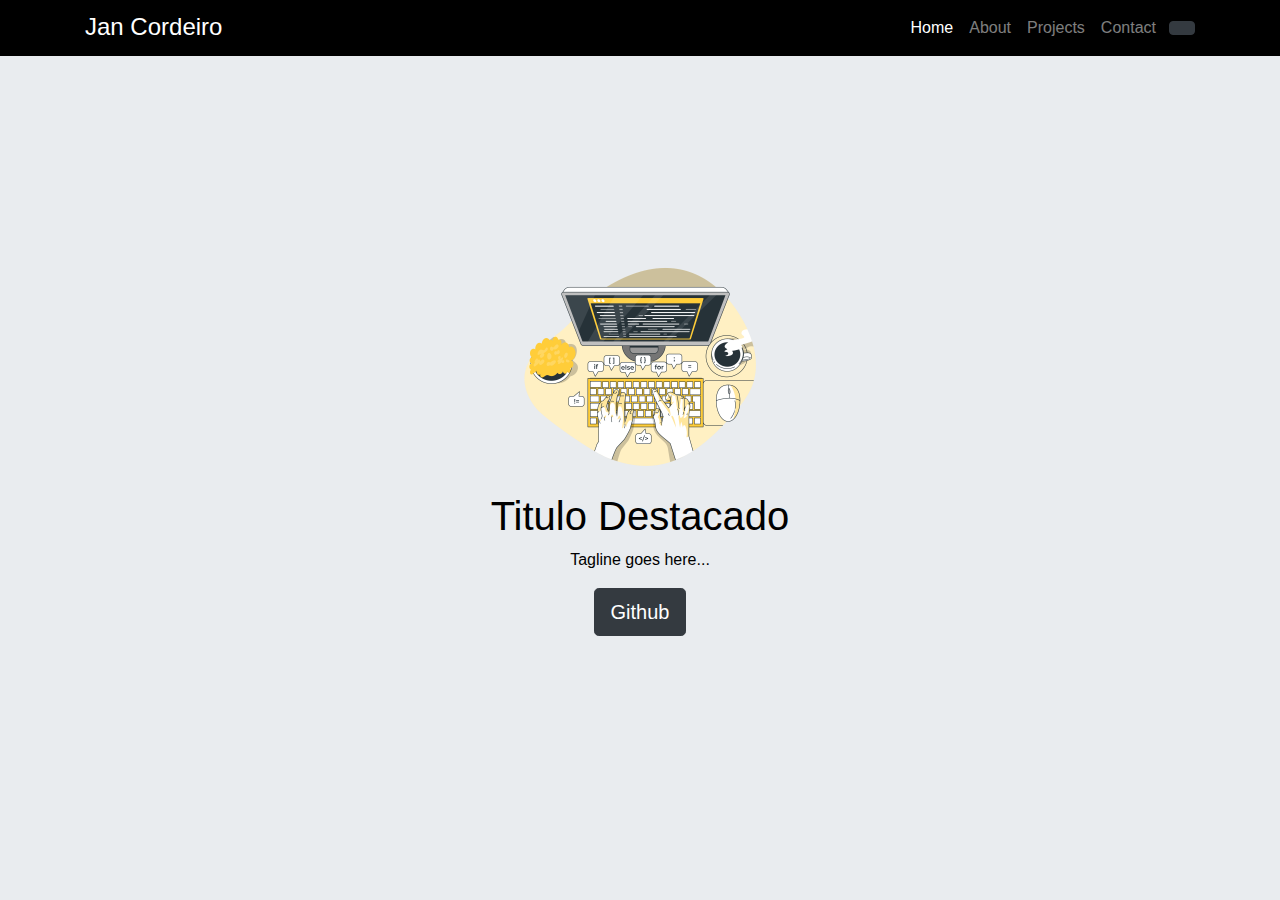
==== index.html @ 4513b77b "Update index.html" ====
<!DOCTYPE html>
<html lang="en">
<head>
    <meta charset="UTF-8">
    <meta name="viewport" content="width=device-width, initial-scale=1.0">
    <title>Jan Cordeiro - Web Developer</title>
    <!-- CSS e JS do Bootstrap e Font Awesome-->
    <link rel="stylesheet" href="https://maxcdn.bootstrapcdn.com/bootstrap/4.5.2/css/bootstrap.min.css">
	<link rel="stylesheet" href="style.css">
    <link rel="stylesheet" href="https://cdnjs.cloudflare.com/ajax/libs/font-awesome/6.4.2/css/all.min.css" integrity="sha512-z3gLpd7yknf1YoNbCzqRKc4qyor8gaKU1qmn+CShxbuBusANI9QpRohGBreCFkKxLhei6S9CQXFEbbKuqLg0DA==" crossorigin="anonymous" referrerpolicy="no-referrer" />
    <script src="https://ajax.googleapis.com/ajax/libs/jquery/3.5.1/jquery.min.js"></script>
    <script src="https://cdnjs.cloudflare.com/ajax/libs/popper.js/1.16.0/umd/popper.min.js"></script>
    <script src="https://maxcdn.bootstrapcdn.com/bootstrap/4.5.2/js/bootstrap.min.js"></script>
</head>
<body class="light-mode">
<noscript>NÃO SEJA PARANÓICO, HABILITE O JAVASCRIPT PARA ESSE SITE FUNCIONAR!</noscript>
<!-- INICIO DO NAVBAR -->
<nav class="navbar navbar-expand-lg navbar-dark bg-escuro" id="navbar">
    <div class="container">
        <!-- Coluna do Logo -->
        <div class="d-flex">
			<a class="navbar-brand" href="#"><i class="fa-solid fa-laptop-code fa-xl"></i><span class="h4"> Jan Cordeiro</span></a>
		</div>

        <!-- Botão do Menu Hamburger -->
        <button class="navbar-toggler" type="button" data-toggle="collapse" data-target="#navbarNav">
            <span class="navbar-toggler-icon"></span>
        </button>
        <!-- Coluna do Menu -->
        <div class="collapse navbar-collapse" id="navbarNav">
            <ul class="navbar-nav ml-auto">
                <li class="nav-item active">
                    <a class="nav-link" href="#">Home</a>
                </li>
                <li class="nav-item">
                    <a class="nav-link" href="#">About</a>
                </li>
                <li class="nav-item">
                    <a class="nav-link" href="#">Projects</a>
                </li>
                <li class="nav-item">
                    <a class="nav-link" href="#">Contact</a>
                </li>
            </ul>
        </div>
        <!-- Botão para Alternar entre Modo Claro e Modo Escuro -->
        <button id="mode-toggle" class="btn btn-dark">
            <i class="fa-solid fa-moon"></i>
        </button>
    </div>
</nav>

<div class="container-fluid">
	<img src="code-typing.png" width="250" alt="Code Typing Image">
    <h1>Titulo Destacado</h1>
    <p>Tagline goes here...</p>
	<input class="btn btn-dark btn-lg" type="submit" value="Github">
</div>

<script src="script.js"></script>
<noscript>Please enable javascript to this site.</noscript>
</body>
</html>
---- style.css ----
/* Estilos para o modo claro */
body.light-mode {
  background-color: #e9ecef;
  color: black;
}

.bg-escuro {
	background-color: black;
}

/* Estilos para o modo escuro */
body.dark-mode {
  background-color: #333;
  color: #ffcd39;
}

#mode-toggle {
  margin-left: 5px;
}

.jclogo {
	color: #ffcd39;
}

.container-fluid {
  display: flex;
  align-items: center;
  justify-content: center;
  flex-direction: column;
  height: 85vh;
}
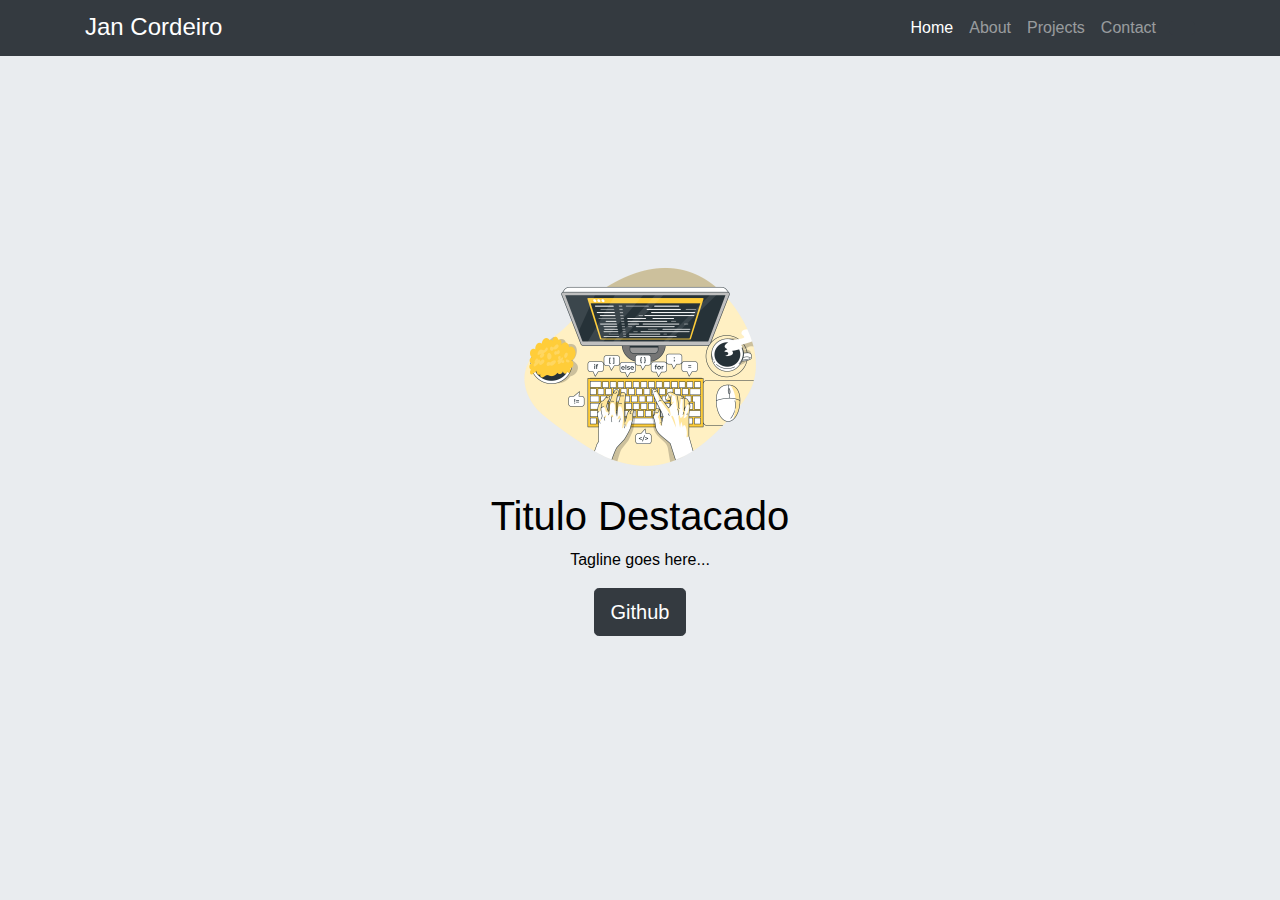
==== commit 80edfa78: "Update index.html" ====
--- a/index.html
+++ b/index.html
@@ -15,7 +15,7 @@
 <body class="light-mode">
 <noscript>NÃO SEJA PARANÓICO, HABILITE O JAVASCRIPT PARA ESSE SITE FUNCIONAR!</noscript>
 <!-- INICIO DO NAVBAR -->
-<nav class="navbar navbar-expand-lg navbar-dark bg-escuro" id="navbar">
+<nav class="navbar navbar-expand-lg navbar-dark bg-dark" id="navbar">
     <div class="container">
         <!-- Coluna do Logo -->
         <div class="d-flex">
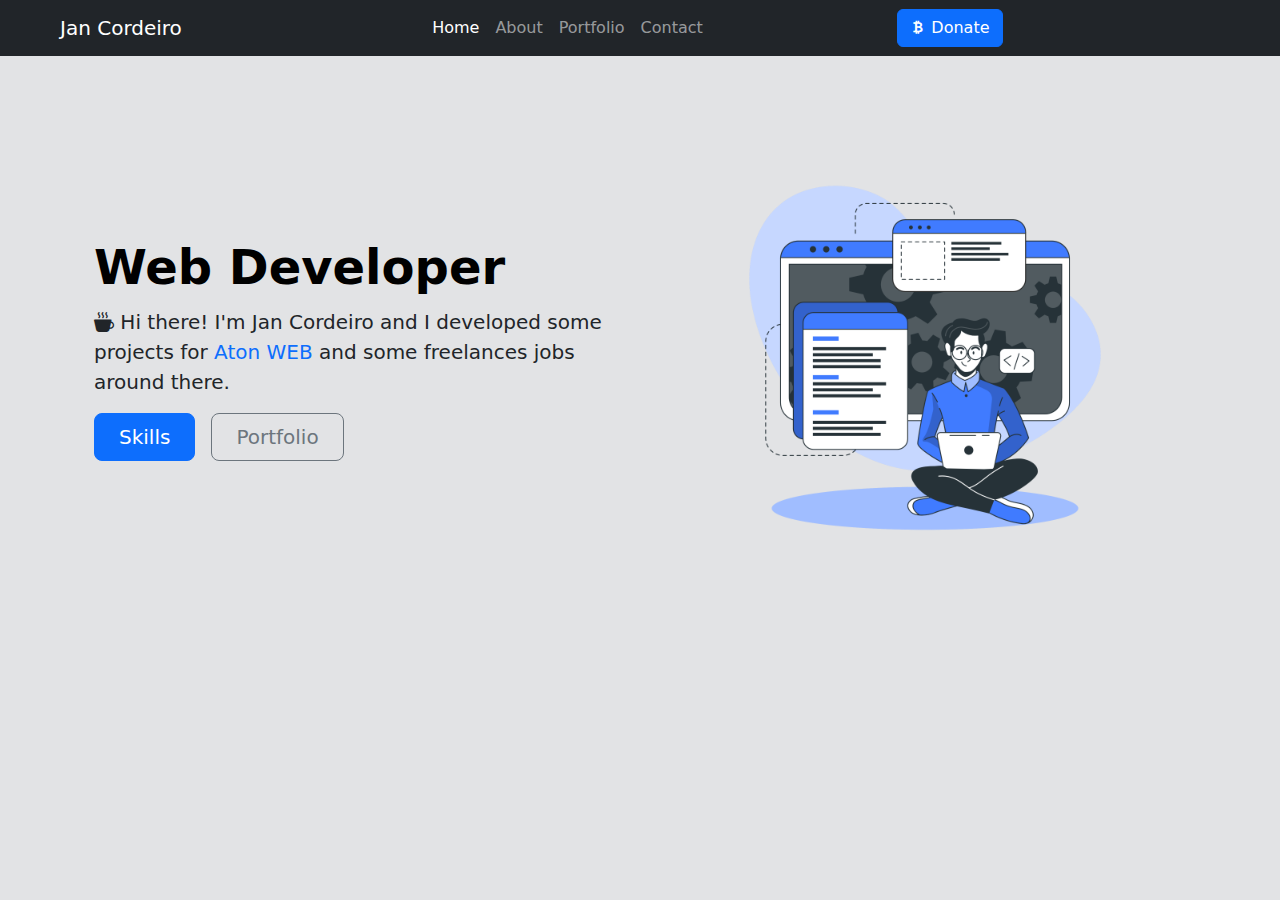
==== commit 3af27619: "Add files via upload" ====
--- a/index.html
+++ b/index.html
@@ -1,63 +1,65 @@
 <!DOCTYPE html>
-<html lang="en">
-<head>
-    <meta charset="UTF-8">
-    <meta name="viewport" content="width=device-width, initial-scale=1.0">
-    <title>Jan Cordeiro - Web Developer</title>
-    <!-- CSS e JS do Bootstrap e Font Awesome-->
-    <link rel="stylesheet" href="https://maxcdn.bootstrapcdn.com/bootstrap/4.5.2/css/bootstrap.min.css">
-	<link rel="stylesheet" href="style.css">
-    <link rel="stylesheet" href="https://cdnjs.cloudflare.com/ajax/libs/font-awesome/6.4.2/css/all.min.css" integrity="sha512-z3gLpd7yknf1YoNbCzqRKc4qyor8gaKU1qmn+CShxbuBusANI9QpRohGBreCFkKxLhei6S9CQXFEbbKuqLg0DA==" crossorigin="anonymous" referrerpolicy="no-referrer" />
-    <script src="https://ajax.googleapis.com/ajax/libs/jquery/3.5.1/jquery.min.js"></script>
-    <script src="https://cdnjs.cloudflare.com/ajax/libs/popper.js/1.16.0/umd/popper.min.js"></script>
-    <script src="https://maxcdn.bootstrapcdn.com/bootstrap/4.5.2/js/bootstrap.min.js"></script>
-</head>
-<body class="light-mode">
-<noscript>NÃO SEJA PARANÓICO, HABILITE O JAVASCRIPT PARA ESSE SITE FUNCIONAR!</noscript>
-<!-- INICIO DO NAVBAR -->
-<nav class="navbar navbar-expand-lg navbar-dark bg-dark" id="navbar">
-    <div class="container">
-        <!-- Coluna do Logo -->
-        <div class="d-flex">
-			<a class="navbar-brand" href="#"><i class="fa-solid fa-laptop-code fa-xl"></i><span class="h4"> Jan Cordeiro</span></a>
+<html lang="pt-BR">
+	<head>
+		<meta charset="UTF-8">
+		<meta name="viewport" content="width=device-width, initial-scale=1.0">
+		<meta http-equiv="X-UA-Compatible" content="ie=edge">
+		<title>Jan Cordeiro - Web Developer</title>
+		<link href="https://cdn.jsdelivr.net/npm/bootstrap@5.3.3/dist/css/bootstrap.min.css" rel="stylesheet" integrity="sha384-QWTKZyjpPEjISv5WaRU9OFeRpok6YctnYmDr5pNlyT2bRjXh0JMhjY6hW+ALEwIH" crossorigin="anonymous">
+		<link rel="stylesheet" href="https://cdn.jsdelivr.net/npm/bootstrap-icons@1.11.3/font/bootstrap-icons.min.css">
+		<link rel="stylesheet" href="https://cdnjs.cloudflare.com/ajax/libs/font-awesome/6.4.2/css/all.min.css" integrity="sha512-z3gLpd7yknf1YoNbCzqRKc4qyor8gaKU1qmn+CShxbuBusANI9QpRohGBreCFkKxLhei6S9CQXFEbbKuqLg0DA==" crossorigin="anonymous" referrerpolicy="no-referrer">
+		<link rel="stylesheet" href="style.css">
+		<link rel="icon" href="favicon.png" type="image/x-icon">
+	</head>
+	<body class="bg-secondary-subtle">
+		<div class="container-expand-lg">
+			<nav class="navbar navbar-dark navbar-expand-lg bg-dark px-5" aria-label="navbar">
+			  <div class="container-fluid">
+				<a class="navbar-brand col-lg-3 me-0" href="#"><i class="fa-solid fa-laptop-code fa-xl"></i> Jan Cordeiro</a>
+				<button class="navbar-toggler" type="button" data-bs-toggle="collapse" data-bs-target="#navbarsExample11" aria-controls="navbarsExample11" aria-expanded="false" aria-label="Toggle navigation">
+				  <span class="navbar-toggler-icon"></span>
+				</button>
+
+				<div class="collapse navbar-collapse d-lg-flex" id="navbarsExample11">
+				  <ul class="navbar-nav col-lg-6 justify-content-lg-center">
+					<li class="nav-item">
+					  <a class="nav-link active" aria-current="page" href="#">Home</a>
+					</li>
+					<li class="nav-item">
+					  <a class="nav-link" href="#">About</a>
+					</li>
+					<li class="nav-item">
+					  <a class="nav-link" href="#">Portfolio</a>
+					</li>
+					<li class="nav-item">
+					  <a class="nav-link" href="#">Contact</a>
+					</li>
+				  </ul>
+				  <div class="d-lg-flex col-lg-3 justify-content-lg-end">
+					<button class="btn btn-primary"><i class="bi bi-currency-bitcoin"></i> Donate</button>
+				  </div>
+				</div>
+			  </div>
+			</nav>
 		</div>
-
-        <!-- Botão do Menu Hamburger -->
-        <button class="navbar-toggler" type="button" data-toggle="collapse" data-target="#navbarNav">
-            <span class="navbar-toggler-icon"></span>
-        </button>
-        <!-- Coluna do Menu -->
-        <div class="collapse navbar-collapse" id="navbarNav">
-            <ul class="navbar-nav ml-auto">
-                <li class="nav-item active">
-                    <a class="nav-link" href="#">Home</a>
-                </li>
-                <li class="nav-item">
-                    <a class="nav-link" href="#">About</a>
-                </li>
-                <li class="nav-item">
-                    <a class="nav-link" href="#">Projects</a>
-                </li>
-                <li class="nav-item">
-                    <a class="nav-link" href="#">Contact</a>
-                </li>
-            </ul>
-        </div>
-        <!-- Botão para Alternar entre Modo Claro e Modo Escuro -->
-        <button id="mode-toggle" class="btn btn-dark">
-            <i class="fa-solid fa-moon"></i>
-        </button>
-    </div>
-</nav>
-
-<div class="container-fluid">
-	<img src="code-typing.png" width="250" alt="Code Typing Image">
-    <h1>Titulo Destacado</h1>
-    <p>Tagline goes here...</p>
-	<input class="btn btn-dark btn-lg" type="submit" value="Github">
-</div>
-
-<script src="script.js"></script>
-<noscript>Please enable javascript to this site.</noscript>
-</body>
-</html>
+		
+		<div class="container col-xxl-8 px-4 py-5">
+			<div class="row flex-lg-row-reverse align-items-center g-5 py-5">
+			  <div class="col-10 col-sm-8 col-lg-6">
+				<img src="imgs/developer-man.png" class="d-block mx-lg-auto img-fluid" alt="Bootstrap Themes" width="400" height="400" loading="lazy">
+			  </div>
+			  <div class="col-lg-6">
+				<h1 class="display-5 fw-bold text-body-emphasis lh-1 mb-3">Web Developer</h1>
+				<p class="lead"><i class="bi bi-cup-hot-fill"></i> Hi there! I'm Jan Cordeiro and I developed some projects for <a class="link-primary link-underline-opacity-0" href="https://atonweb.xyz" target="_blank">Aton WEB</a> and some freelances jobs around there.</p>
+				<div class="d-grid gap-2 d-md-flex justify-content-md-start">
+				  <button type="button" class="btn btn-primary btn-lg px-4 me-md-2">Skills</button>
+				  <button type="button" class="btn btn-outline-secondary btn-lg px-4">Portfolio</button>
+				</div>
+			  </div>
+			</div>
+		</div>
+		
+		
+	<script src="https://cdn.jsdelivr.net/npm/bootstrap@5.3.3/dist/js/bootstrap.bundle.min.js" integrity="sha384-YvpcrYf0tY3lHB60NNkmXc5s9fDVZLESaAA55NDzOxhy9GkcIdslK1eN7N6jIeHz" crossorigin="anonymous"></script>
+	</body>
+</html>--- a/style.css
+++ b/style.css
@@ -1,31 +1,9 @@
-/* Estilos para o modo claro */
-body.light-mode {
-  background-color: #e9ecef;
-  color: black;
-}
-
-.bg-escuro {
-	background-color: black;
-}
-
-/* Estilos para o modo escuro */
-body.dark-mode {
-  background-color: #333;
-  color: #ffcd39;
-}
-
-#mode-toggle {
-  margin-left: 5px;
-}
-
-.jclogo {
-	color: #ffcd39;
-}
-
-.container-fluid {
-  display: flex;
-  align-items: center;
-  justify-content: center;
-  flex-direction: column;
-  height: 85vh;
-}
+* {
+	margin:0;
+	padding:0;
+	box-sizing:border-box;
+}
+
+body {
+	height:100vh;
+}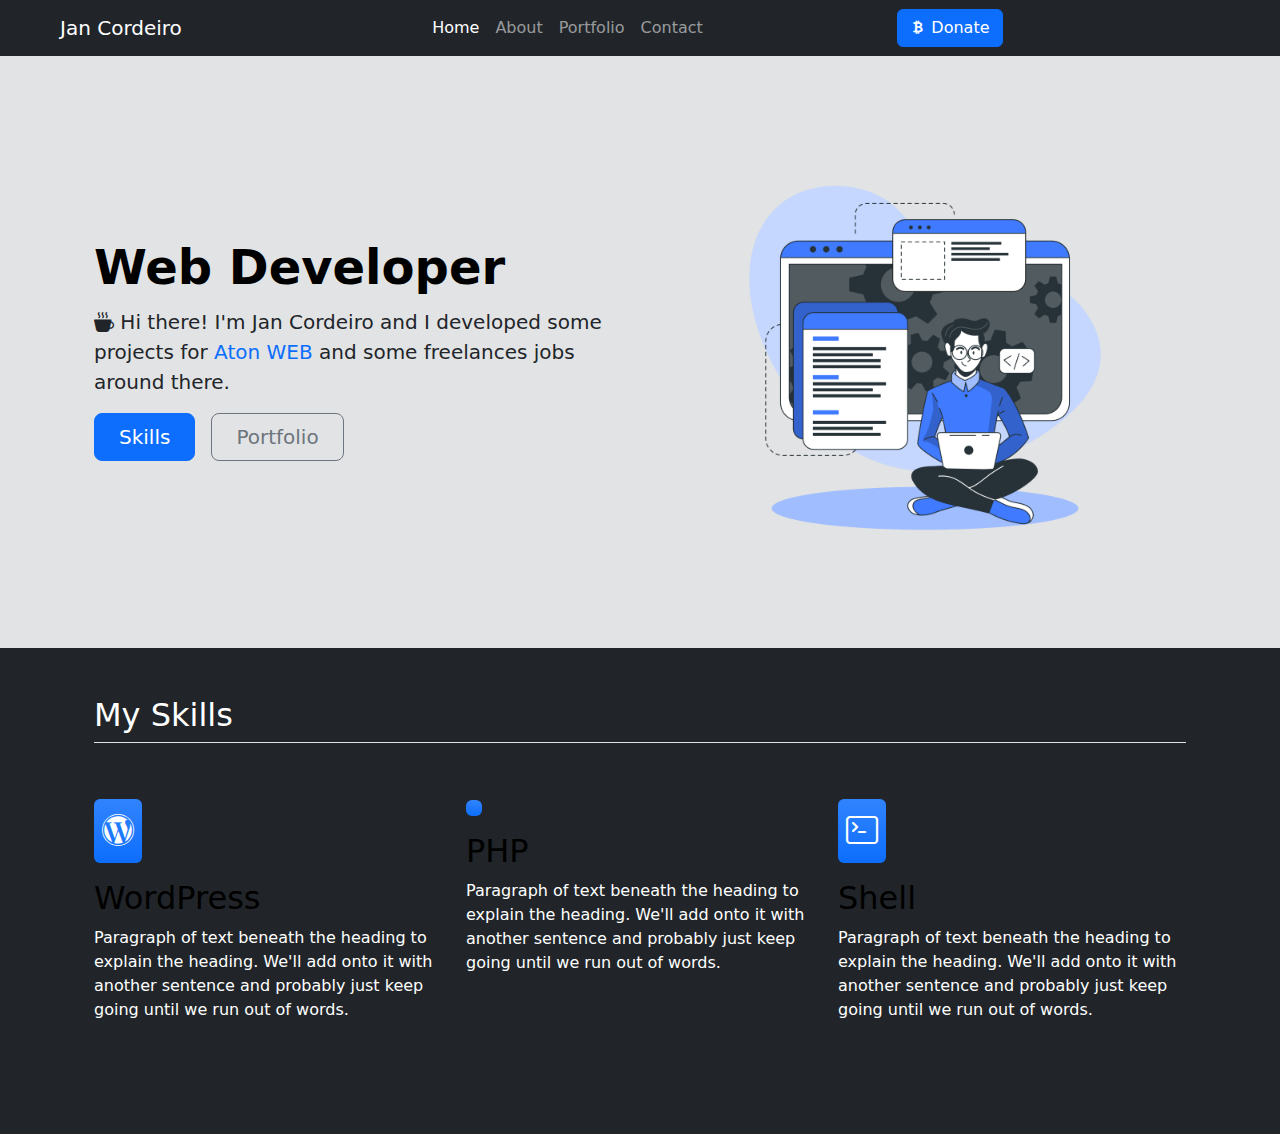
==== commit 83333f21: "Update index.html" ====
--- a/index.html
+++ b/index.html
@@ -43,6 +43,7 @@
 			</nav>
 		</div>
 		
+		<!-- Featured Container -->
 		<div class="container col-xxl-8 px-4 py-5">
 			<div class="row flex-lg-row-reverse align-items-center g-5 py-5">
 			  <div class="col-10 col-sm-8 col-lg-6">
@@ -59,7 +60,36 @@
 			</div>
 		</div>
 		
+		<!-- My Skills Container -->
+		<div class="container-expand-lg bg-dark text-white">
+		<div class="container px-4 py-5" id="featured-3">
+			<h2 class="pb-2 border-bottom">My Skills</h2>
+			<div class="row g-4 py-5 row-cols-1 row-cols-lg-3">
+			  <div class="feature col">
+				<div class="feature-icon d-inline-flex align-items-center justify-content-center text-bg-primary bg-gradient fs-2 mb-3 rounded">
+				  <i class="bi bi-wordpress p-2"></i>
+				</div>
+				<h3 class="fs-2 text-body-emphasis">WordPress</h3>
+				<p>Paragraph of text beneath the heading to explain the heading. We'll add onto it with another sentence and probably just keep going until we run out of words.</p>
+			  </div>
+			  <div class="feature col">
+				<div class="feature-icon d-inline-flex align-items-center justify-content-center text-bg-primary bg-gradient fs-2 mb-3 rounded">
+				  <i class="fa-brands fa-php p-2"></i>
+				</div>
+				<h3 class="fs-2 text-body-emphasis">PHP</h3>
+				<p>Paragraph of text beneath the heading to explain the heading. We'll add onto it with another sentence and probably just keep going until we run out of words.</p>
+			  </div>
+			  <div class="feature col">
+				<div class="feature-icon d-inline-flex align-items-center justify-content-center text-bg-primary bg-gradient fs-2 mb-3 rounded">
+				  <i class="bi bi-terminal p-2"></i>
+				</div>
+				<h3 class="fs-2 text-body-emphasis">Shell</h3>
+				<p>Paragraph of text beneath the heading to explain the heading. We'll add onto it with another sentence and probably just keep going until we run out of words.</p>
+			  </div>
+			</div>
+		</div>
+		</div>
 		
 	<script src="https://cdn.jsdelivr.net/npm/bootstrap@5.3.3/dist/js/bootstrap.bundle.min.js" integrity="sha384-YvpcrYf0tY3lHB60NNkmXc5s9fDVZLESaAA55NDzOxhy9GkcIdslK1eN7N6jIeHz" crossorigin="anonymous"></script>
 	</body>
-</html>+</html>
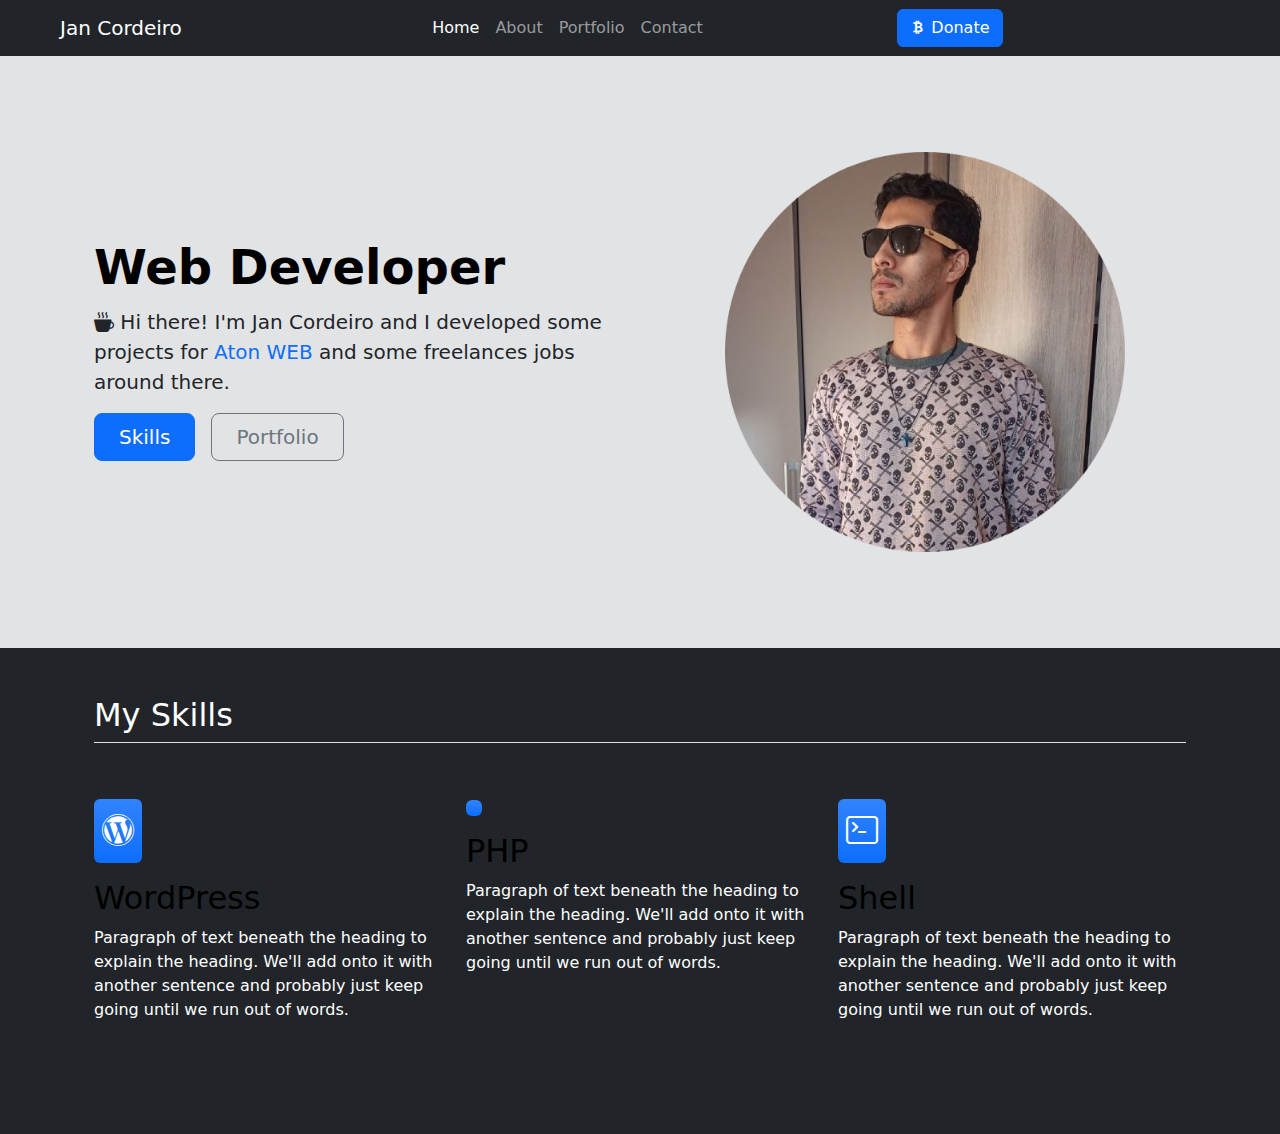
==== commit e30bdcca: "Update index.html" ====
--- a/index.html
+++ b/index.html
@@ -47,7 +47,7 @@
 		<div class="container col-xxl-8 px-4 py-5">
 			<div class="row flex-lg-row-reverse align-items-center g-5 py-5">
 			  <div class="col-10 col-sm-8 col-lg-6">
-				<img src="imgs/developer-man.png" class="d-block mx-lg-auto img-fluid" alt="Bootstrap Themes" width="400" height="400" loading="lazy">
+				<img src="imgs/jancordeiro.png" class="d-block mx-lg-auto img-fluid" alt="Bootstrap Themes" width="400" height="400" loading="lazy">
 			  </div>
 			  <div class="col-lg-6">
 				<h1 class="display-5 fw-bold text-body-emphasis lh-1 mb-3">Web Developer</h1>
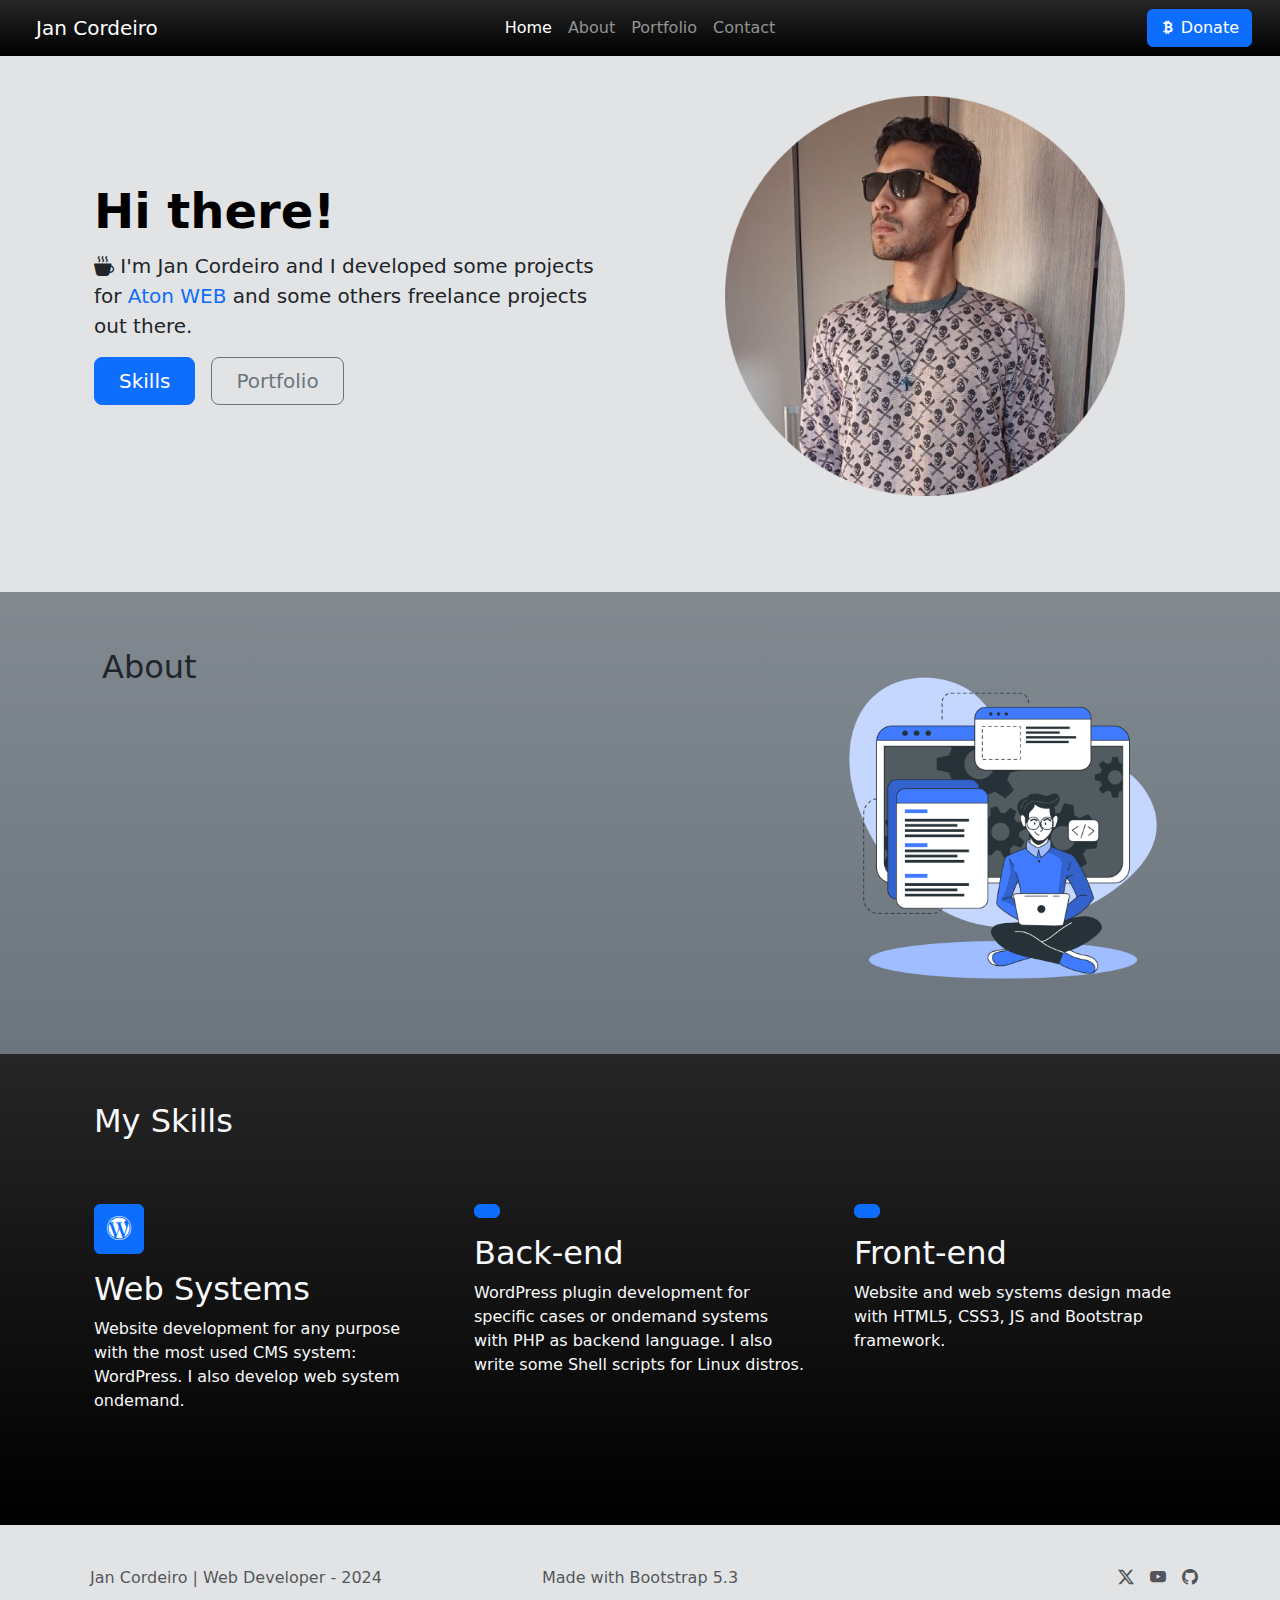
==== commit b2720d36: "Update index.html" ====
--- a/index.html
+++ b/index.html
@@ -4,7 +4,7 @@
 		<meta charset="UTF-8">
 		<meta name="viewport" content="width=device-width, initial-scale=1.0">
 		<meta http-equiv="X-UA-Compatible" content="ie=edge">
-		<title>Jan Cordeiro - Web Developer</title>
+		<title>Jan Cordeiro </> Web Developer</title>
 		<link href="https://cdn.jsdelivr.net/npm/bootstrap@5.3.3/dist/css/bootstrap.min.css" rel="stylesheet" integrity="sha384-QWTKZyjpPEjISv5WaRU9OFeRpok6YctnYmDr5pNlyT2bRjXh0JMhjY6hW+ALEwIH" crossorigin="anonymous">
 		<link rel="stylesheet" href="https://cdn.jsdelivr.net/npm/bootstrap-icons@1.11.3/font/bootstrap-icons.min.css">
 		<link rel="stylesheet" href="https://cdnjs.cloudflare.com/ajax/libs/font-awesome/6.4.2/css/all.min.css" integrity="sha512-z3gLpd7yknf1YoNbCzqRKc4qyor8gaKU1qmn+CShxbuBusANI9QpRohGBreCFkKxLhei6S9CQXFEbbKuqLg0DA==" crossorigin="anonymous" referrerpolicy="no-referrer">
@@ -12,33 +12,34 @@
 		<link rel="icon" href="favicon.png" type="image/x-icon">
 	</head>
 	<body class="bg-secondary-subtle">
-		<div class="container-expand-lg">
-			<nav class="navbar navbar-dark navbar-expand-lg bg-dark px-5" aria-label="navbar">
+		<div class="container-expand fixed-top">
+			<nav class="navbar navbar-dark navbar-expand-md bg-black bg-gradient px-3" aria-label="navbar">
 			  <div class="container-fluid">
-				<a class="navbar-brand col-lg-3 me-0" href="#"><i class="fa-solid fa-laptop-code fa-xl"></i> Jan Cordeiro</a>
+				<a class="navbar-brand col-lg-3 me-0" href="#"><i class="fa-solid fa-laptop-code fa-xl pe-2"></i>Jan Cordeiro</a>
 				<button class="navbar-toggler" type="button" data-bs-toggle="collapse" data-bs-target="#navbarsExample11" aria-controls="navbarsExample11" aria-expanded="false" aria-label="Toggle navigation">
 				  <span class="navbar-toggler-icon"></span>
 				</button>
 
-				<div class="collapse navbar-collapse d-lg-flex" id="navbarsExample11">
+				<div class="collapse navbar-collapse d-lg-flex justify-content-center" id="navbarsExample11">
 				  <ul class="navbar-nav col-lg-6 justify-content-lg-center">
 					<li class="nav-item">
 					  <a class="nav-link active" aria-current="page" href="#">Home</a>
 					</li>
 					<li class="nav-item">
-					  <a class="nav-link" href="#">About</a>
+					  <a class="nav-link" href="#about">About</a>
 					</li>
 					<li class="nav-item">
-					  <a class="nav-link" href="#">Portfolio</a>
+					  <a class="nav-link" href="#portfolio">Portfolio</a>
 					</li>
 					<li class="nav-item">
-					  <a class="nav-link" href="#">Contact</a>
+					  <a class="nav-link" href="#contact">Contact</a>
 					</li>
 				  </ul>
-				  <div class="d-lg-flex col-lg-3 justify-content-lg-end">
-					<button class="btn btn-primary"><i class="bi bi-currency-bitcoin"></i> Donate</button>
-				  </div>
+				  
 				</div>
+					<div class="d-lg-flex col-lg-3 justify-content-lg-end">
+						<button class="btn btn-primary"><i class="bi bi-currency-bitcoin"></i> Donate</button>
+					</div>
 			  </div>
 			</nav>
 		</div>
@@ -50,8 +51,8 @@
 				<img src="imgs/jancordeiro.png" class="d-block mx-lg-auto img-fluid" alt="Bootstrap Themes" width="400" height="400" loading="lazy">
 			  </div>
 			  <div class="col-lg-6">
-				<h1 class="display-5 fw-bold text-body-emphasis lh-1 mb-3">Web Developer</h1>
-				<p class="lead"><i class="bi bi-cup-hot-fill"></i> Hi there! I'm Jan Cordeiro and I developed some projects for <a class="link-primary link-underline-opacity-0" href="https://atonweb.xyz" target="_blank">Aton WEB</a> and some freelances jobs around there.</p>
+				<h1 class="display-5 fw-bold text-body-emphasis lh-1 mb-3">Hi there!</h1>
+				<p class="lead"><i class="bi bi-cup-hot-fill"></i> I'm Jan Cordeiro and I developed some projects for <a class="link-primary link-underline-opacity-0" href="https://atonweb.xyz" target="_blank">Aton WEB</a> and some others freelance projects out there.</p>
 				<div class="d-grid gap-2 d-md-flex justify-content-md-start">
 				  <button type="button" class="btn btn-primary btn-lg px-4 me-md-2">Skills</button>
 				  <button type="button" class="btn btn-outline-secondary btn-lg px-4">Portfolio</button>
@@ -60,36 +61,82 @@
 			</div>
 		</div>
 		
-		<!-- My Skills Container -->
-		<div class="container-expand-lg bg-dark text-white">
+		<!-- About -->
+		<div class="container-expand-lg bg-secondary bg-gradient" id="about">
+			<div class="container d-flex justify-content-between py-5 px-4">
+				<div class="p-2">
+					<h2>About</h2>
+				</div>
+				<div class="p-2">
+					<img src="imgs/developer-man.png" class="img-fluid" width="350em" alt="developer man">
+				</div>
+			</div>
+		</div>
+		
+		<!-- My Skills -->
+		<div class="container-expand-lg bg-black bg-gradient text-light">
 		<div class="container px-4 py-5" id="featured-3">
-			<h2 class="pb-2 border-bottom">My Skills</h2>
-			<div class="row g-4 py-5 row-cols-1 row-cols-lg-3">
+			<h2 class="pb-2">My Skills</h2>
+			<div class="row g-5 py-5 row-cols-1 row-cols-lg-3">
 			  <div class="feature col">
-				<div class="feature-icon d-inline-flex align-items-center justify-content-center text-bg-primary bg-gradient fs-2 mb-3 rounded">
-				  <i class="bi bi-wordpress p-2"></i>
+				<div class="btn btn-primary fs-4 mb-3">
+				  <i class="bi bi-wordpress"></i>
 				</div>
-				<h3 class="fs-2 text-body-emphasis">WordPress</h3>
-				<p>Paragraph of text beneath the heading to explain the heading. We'll add onto it with another sentence and probably just keep going until we run out of words.</p>
+				<h3 class="fs-2 text-light">Web Systems</h3>
+				<p>Website development for any purpose with the most used CMS system: WordPress. I also develop web system ondemand.</p>
 			  </div>
 			  <div class="feature col">
-				<div class="feature-icon d-inline-flex align-items-center justify-content-center text-bg-primary bg-gradient fs-2 mb-3 rounded">
-				  <i class="fa-brands fa-php p-2"></i>
+				<div class="btn btn-primary fs-4 mb-3">
+				  <i class="fa-brands fa-php"></i>
 				</div>
-				<h3 class="fs-2 text-body-emphasis">PHP</h3>
-				<p>Paragraph of text beneath the heading to explain the heading. We'll add onto it with another sentence and probably just keep going until we run out of words.</p>
+				<h3 class="fs-2 text-light">Back-end</h3>
+				<p>WordPress plugin development for specific cases or ondemand systems with PHP as backend language. I also write some Shell scripts for Linux distros.</p>
 			  </div>
 			  <div class="feature col">
-				<div class="feature-icon d-inline-flex align-items-center justify-content-center text-bg-primary bg-gradient fs-2 mb-3 rounded">
-				  <i class="bi bi-terminal p-2"></i>
+				<div class="btn btn-primary fs-4 mb-3">
+				  <i class="fa-brands fa-html5"></i>
 				</div>
-				<h3 class="fs-2 text-body-emphasis">Shell</h3>
-				<p>Paragraph of text beneath the heading to explain the heading. We'll add onto it with another sentence and probably just keep going until we run out of words.</p>
+				<h3 class="fs-2 text-light">Front-end</h3>
+				<p>Website and web systems design made with HTML5, CSS3, JS and Bootstrap framework.</p>
 			  </div>
 			</div>
 		</div>
 		</div>
 		
+		<!-- Portfolio -->
+		<div class="container-fluid" id="portfolio">
+			<div class="container">
+				
+			</div>
+		</div>
+		
+		<!-- Contact -->
+		<div class="container-fluid" id="contact">
+			<div class="container">
+				
+			</div>
+		</div>
+		
+		<!-- Footer -->
+		<div class="container">
+		  <footer class="d-flex flex-wrap justify-content-between align-items-center py-3 my-4 border-top">
+			<div class="col-md-4 d-flex align-items-center">
+			  <a href="#" class="mb-3 me-2 mb-md-0 text-body-secondary text-decoration-none lh-1">
+				<i class="fa-solid fa-laptop-code fa-xl"></i>
+			  </a>
+			  <span class="mb-3 mb-md-0 text-body-secondary">Jan Cordeiro | Web Developer - 2024</span>
+			</div>
+			<div>
+				<span class="mb-3 mb-md-0 text-body-secondary">Made with Bootstrap 5.3</span>
+			</div>
+			<ul class="nav col-md-4 justify-content-end list-unstyled d-flex">
+			  <li class="ms-3"><a class="text-body-secondary" href="https://x.com/jancordev" target="_blank"><i class="bi bi-twitter-x"></i></a></li>
+			  <li class="ms-3"><a class="text-body-secondary" href="https://youtube.com/@jancordeiro" target="_blank"><i class="bi bi-youtube"></i></a></li>
+			  <li class="ms-3"><a class="text-body-secondary" href="https://github.com/jancordeiro" target="_blank"><i class="bi bi-github"></i></a></li>
+			</ul>
+		  </footer>
+		</div>
+		
 	<script src="https://cdn.jsdelivr.net/npm/bootstrap@5.3.3/dist/js/bootstrap.bundle.min.js" integrity="sha384-YvpcrYf0tY3lHB60NNkmXc5s9fDVZLESaAA55NDzOxhy9GkcIdslK1eN7N6jIeHz" crossorigin="anonymous"></script>
 	</body>
 </html>
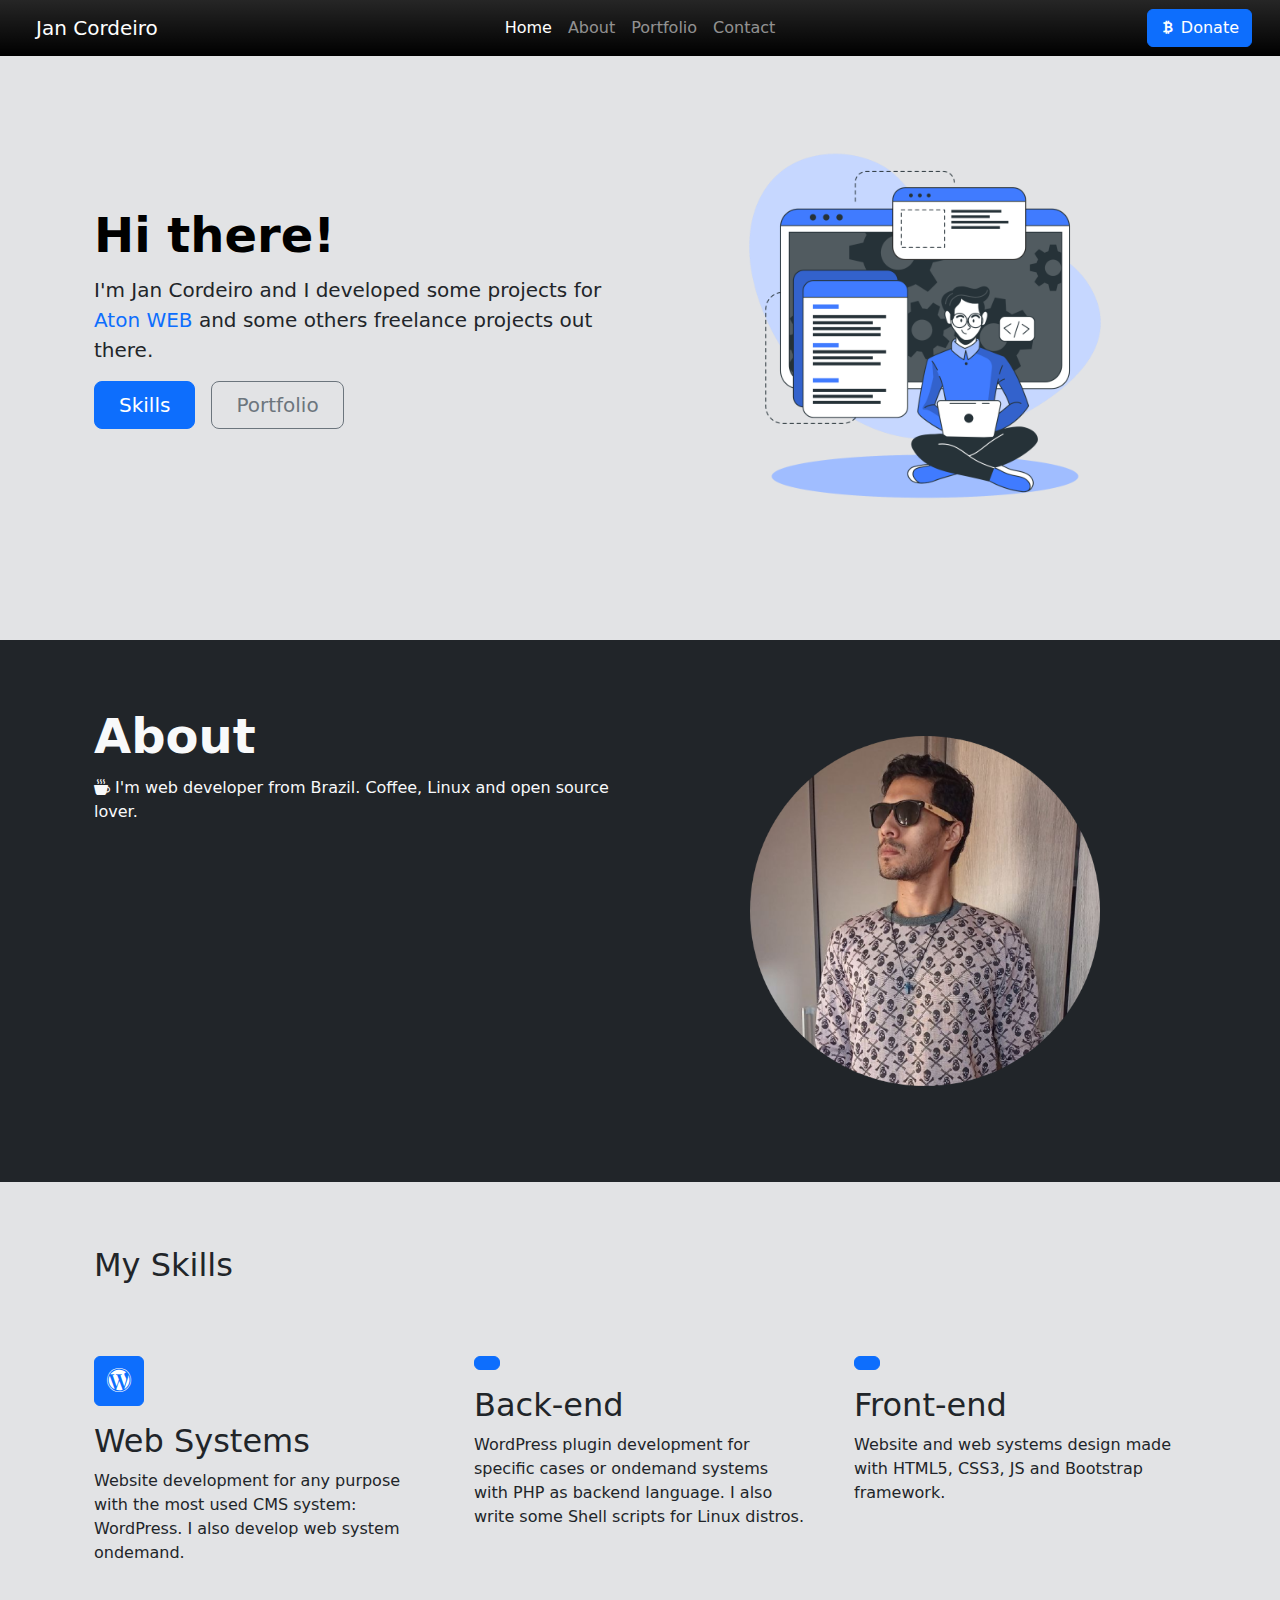
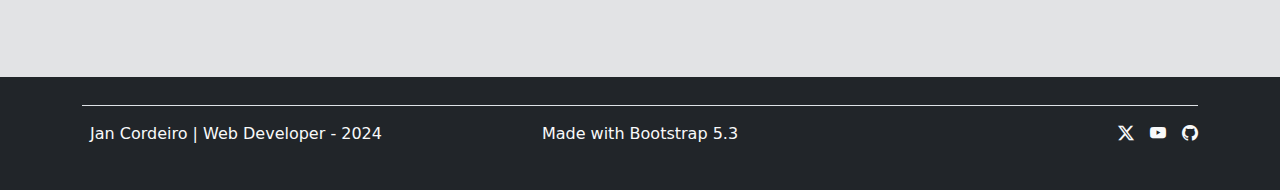
==== commit 6557d1b8: "Update index.html" ====
--- a/index.html
+++ b/index.html
@@ -46,59 +46,62 @@
 		
 		<!-- Featured Container -->
 		<div class="container col-xxl-8 px-4 py-5">
-			<div class="row flex-lg-row-reverse align-items-center g-5 py-5">
-			  <div class="col-10 col-sm-8 col-lg-6">
-				<img src="imgs/jancordeiro.png" class="d-block mx-lg-auto img-fluid" alt="Bootstrap Themes" width="400" height="400" loading="lazy">
-			  </div>
-			  <div class="col-lg-6">
-				<h1 class="display-5 fw-bold text-body-emphasis lh-1 mb-3">Hi there!</h1>
-				<p class="lead"><i class="bi bi-cup-hot-fill"></i> I'm Jan Cordeiro and I developed some projects for <a class="link-primary link-underline-opacity-0" href="https://atonweb.xyz" target="_blank">Aton WEB</a> and some others freelance projects out there.</p>
-				<div class="d-grid gap-2 d-md-flex justify-content-md-start">
-				  <button type="button" class="btn btn-primary btn-lg px-4 me-md-2">Skills</button>
-				  <button type="button" class="btn btn-outline-secondary btn-lg px-4">Portfolio</button>
+			<div class="row flex-md-row-reverse align-items-center g-5 py-5">
+				<div class="col-10 col-sm-8 col-lg-6 py-4">
+					<img src="imgs/developer-man.png" class="d-block mx-lg-auto img-fluid" alt="Bootstrap Themes" width="400" height="400" loading="lazy">
 				</div>
-			  </div>
+				<div class="col-lg-6">
+					<h1 class="display-5 fw-bold text-body-emphasis lh-1 mb-3">Hi there!</h1>
+					<p class="lead">I'm Jan Cordeiro and I developed some projects for <a class="link-primary link-underline-opacity-0" href="https://atonweb.xyz" target="_blank">Aton WEB</a> and some others freelance projects out there.</p>
+					<div class="d-grid gap-2 d-md-flex justify-content-md-start">
+						<button onclick="location.href='#myskills'" type="button" class="btn btn-primary btn-lg px-4 me-md-2" >Skills</button>
+						<button onclick="location.href='#portfolio'" type="button" class="btn btn-outline-secondary btn-lg px-4">Portfolio</button>
+					</div>
+				</div>
 			</div>
 		</div>
 		
 		<!-- About -->
-		<div class="container-expand-lg bg-secondary bg-gradient" id="about">
-			<div class="container d-flex justify-content-between py-5 px-4">
-				<div class="p-2">
-					<h2>About</h2>
-				</div>
-				<div class="p-2">
-					<img src="imgs/developer-man.png" class="img-fluid" width="350em" alt="developer man">
+		<div class="container-expand-lg bg-dark text-light py-4" id="about">
+			<div class="container col-xxl-8 px-4">
+				<div class="row flex-lg-row-reverse justify-content-between g-5 py-5">
+					<div class="col-10 col-sm-8 col-lg-6 py-4">
+						<img src="imgs/jancordeiro.png" class="d-block mx-lg-auto img-fluid" width="350em" alt="developer man" loading="lazy">
+					</div>
+					<div class="col-lg-6">
+						<h2 class="display-5 fw-bold text-body-light lh-1 mb-3">About</h2>
+						<p><i class="bi bi-cup-hot-fill"></i> I'm web developer from Brazil. Coffee, Linux and open source lover.</p>
+					</div>
 				</div>
 			</div>
 		</div>
 		
 		<!-- My Skills -->
-		<div class="container-expand-lg bg-black bg-gradient text-light">
-		<div class="container px-4 py-5" id="featured-3">
-			<h2 class="pb-2">My Skills</h2>
+		<div class="container-expand-lg text-dark" id="myskills">
+		<div class="container px-4 py-5">
+			<h2 class="py-3">My Skills</h2>
 			<div class="row g-5 py-5 row-cols-1 row-cols-lg-3">
-			  <div class="feature col">
-				<div class="btn btn-primary fs-4 mb-3">
-				  <i class="bi bi-wordpress"></i>
+				<div class="feature col">
+					<div class="btn btn-primary fs-4 mb-3">
+					  <i class="bi bi-wordpress"></i>
+					</div>
+					<h3 class="fs-2">Web Systems</h3>
+					<p>Website development for any purpose with the most used CMS system: WordPress. I also develop web system ondemand.</p>
 				</div>
-				<h3 class="fs-2 text-light">Web Systems</h3>
-				<p>Website development for any purpose with the most used CMS system: WordPress. I also develop web system ondemand.</p>
-			  </div>
-			  <div class="feature col">
-				<div class="btn btn-primary fs-4 mb-3">
-				  <i class="fa-brands fa-php"></i>
+				<div class="feature col">
+					<div class="btn btn-primary fs-4 mb-3">
+					  <i class="fa-brands fa-php"></i>
+					</div>
+					<h3 class="fs-2">Back-end</h3>
+					<p>WordPress plugin development for specific cases or ondemand systems with PHP as backend language. I also write some Shell scripts for Linux distros.</p>
 				</div>
-				<h3 class="fs-2 text-light">Back-end</h3>
-				<p>WordPress plugin development for specific cases or ondemand systems with PHP as backend language. I also write some Shell scripts for Linux distros.</p>
-			  </div>
-			  <div class="feature col">
-				<div class="btn btn-primary fs-4 mb-3">
-				  <i class="fa-brands fa-html5"></i>
+				<div class="feature col">
+					<div class="btn btn-primary fs-4 mb-3">
+						<i class="fa-brands fa-html5"></i>
+					</div>
+				<h3 class="fs-2">Front-end</h3>
+					<p>Website and web systems design made with HTML5, CSS3, JS and Bootstrap framework.</p>
 				</div>
-				<h3 class="fs-2 text-light">Front-end</h3>
-				<p>Website and web systems design made with HTML5, CSS3, JS and Bootstrap framework.</p>
-			  </div>
 			</div>
 		</div>
 		</div>
@@ -118,23 +121,25 @@
 		</div>
 		
 		<!-- Footer -->
-		<div class="container">
-		  <footer class="d-flex flex-wrap justify-content-between align-items-center py-3 my-4 border-top">
-			<div class="col-md-4 d-flex align-items-center">
-			  <a href="#" class="mb-3 me-2 mb-md-0 text-body-secondary text-decoration-none lh-1">
-				<i class="fa-solid fa-laptop-code fa-xl"></i>
-			  </a>
-			  <span class="mb-3 mb-md-0 text-body-secondary">Jan Cordeiro | Web Developer - 2024</span>
+		<div class="container-extend bg-dark text-light py-1">
+			<div class="container">
+			  <footer class="d-flex flex-wrap justify-content-between align-items-center py-3 my-4 border-top">
+				<div class="col-md-4 d-flex align-items-center">
+				  <a href="#" class="mb-3 me-2 mb-md-0 text-light text-decoration-none lh-1">
+					<i class="fa-solid fa-laptop-code fa-xl"></i>
+				  </a>
+				  <span class="mb-3 mb-md-0">Jan Cordeiro | Web Developer - 2024</span>
+				</div>
+				<div>
+					<span class="mb-3 mb-md-0">Made with Bootstrap 5.3</span>
+				</div>
+				<ul class="nav col-md-4 justify-content-end list-unstyled d-flex">
+				  <li class="ms-3"><a class="text-light" href="https://x.com/jancordev" target="_blank"><i class="bi bi-twitter-x"></i></a></li>
+				  <li class="ms-3"><a class="text-light" href="https://youtube.com/@jancordeiro" target="_blank"><i class="bi bi-youtube"></i></a></li>
+				  <li class="ms-3"><a class="text-light" href="https://github.com/jancordeiro" target="_blank"><i class="bi bi-github"></i></a></li>
+				</ul>
+			  </footer>
 			</div>
-			<div>
-				<span class="mb-3 mb-md-0 text-body-secondary">Made with Bootstrap 5.3</span>
-			</div>
-			<ul class="nav col-md-4 justify-content-end list-unstyled d-flex">
-			  <li class="ms-3"><a class="text-body-secondary" href="https://x.com/jancordev" target="_blank"><i class="bi bi-twitter-x"></i></a></li>
-			  <li class="ms-3"><a class="text-body-secondary" href="https://youtube.com/@jancordeiro" target="_blank"><i class="bi bi-youtube"></i></a></li>
-			  <li class="ms-3"><a class="text-body-secondary" href="https://github.com/jancordeiro" target="_blank"><i class="bi bi-github"></i></a></li>
-			</ul>
-		  </footer>
 		</div>
 		
 	<script src="https://cdn.jsdelivr.net/npm/bootstrap@5.3.3/dist/js/bootstrap.bundle.min.js" integrity="sha384-YvpcrYf0tY3lHB60NNkmXc5s9fDVZLESaAA55NDzOxhy9GkcIdslK1eN7N6jIeHz" crossorigin="anonymous"></script>
